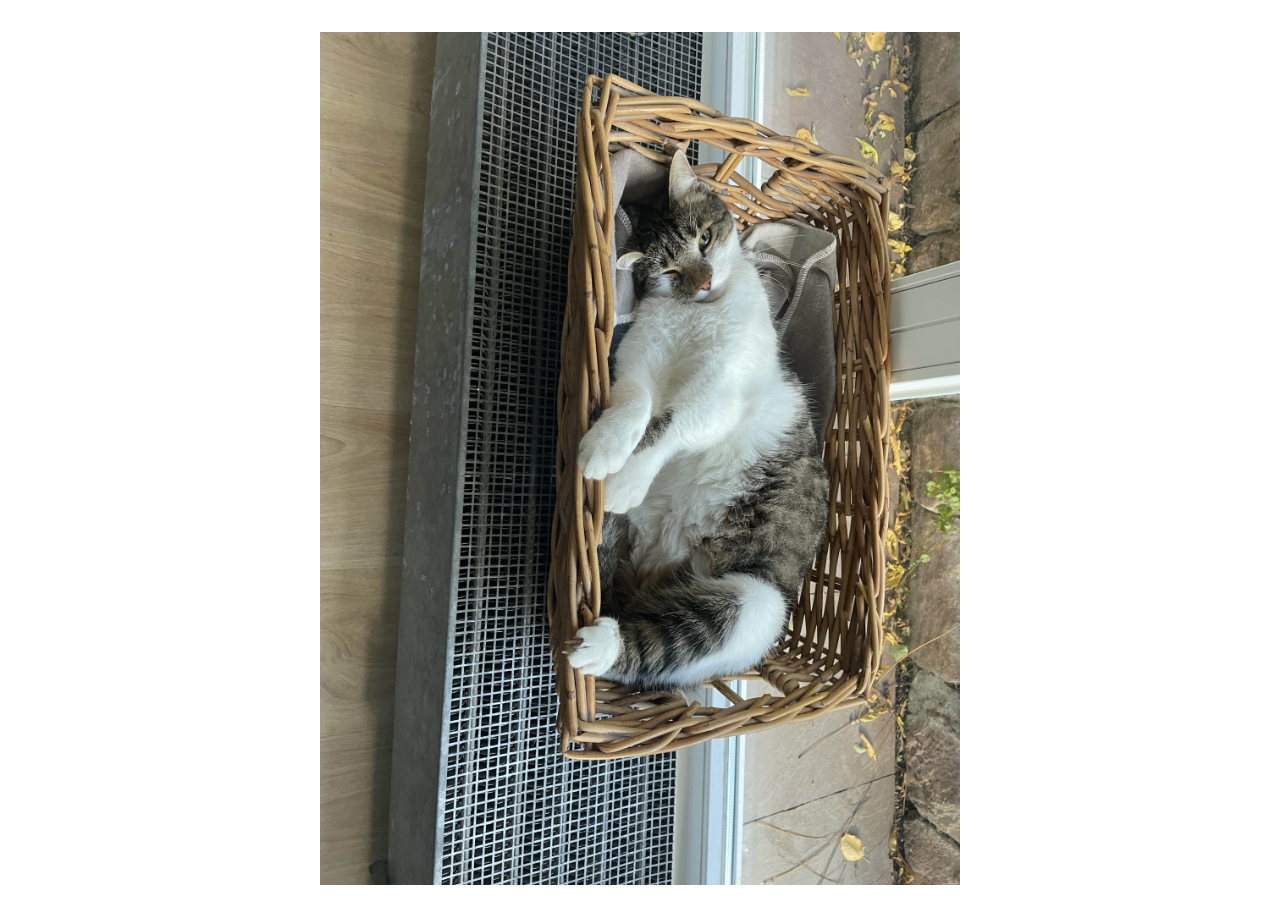
==== index.html @ 828f1348 "Add files via upload" ====
<!DOCTYPE html>
<html lang="de">
<head>
  <meta charset="utf-8">
  <meta name="viewport" content="width=device-width, initial-scale=1">
  <title>Kmezik</title>
  <link rel="stylesheet" href="style.css">
</head>
<body>
  <h1></h1>
  <p></p>
  <img src="image.jpg" alt="Klausi">
</body>
</html>
---- style.css ----
body { max-width: 40rem; margin: 2rem auto; font-family: sans-serif; padding: 0 1rem; }
img { max-width: 100%; height: auto; }
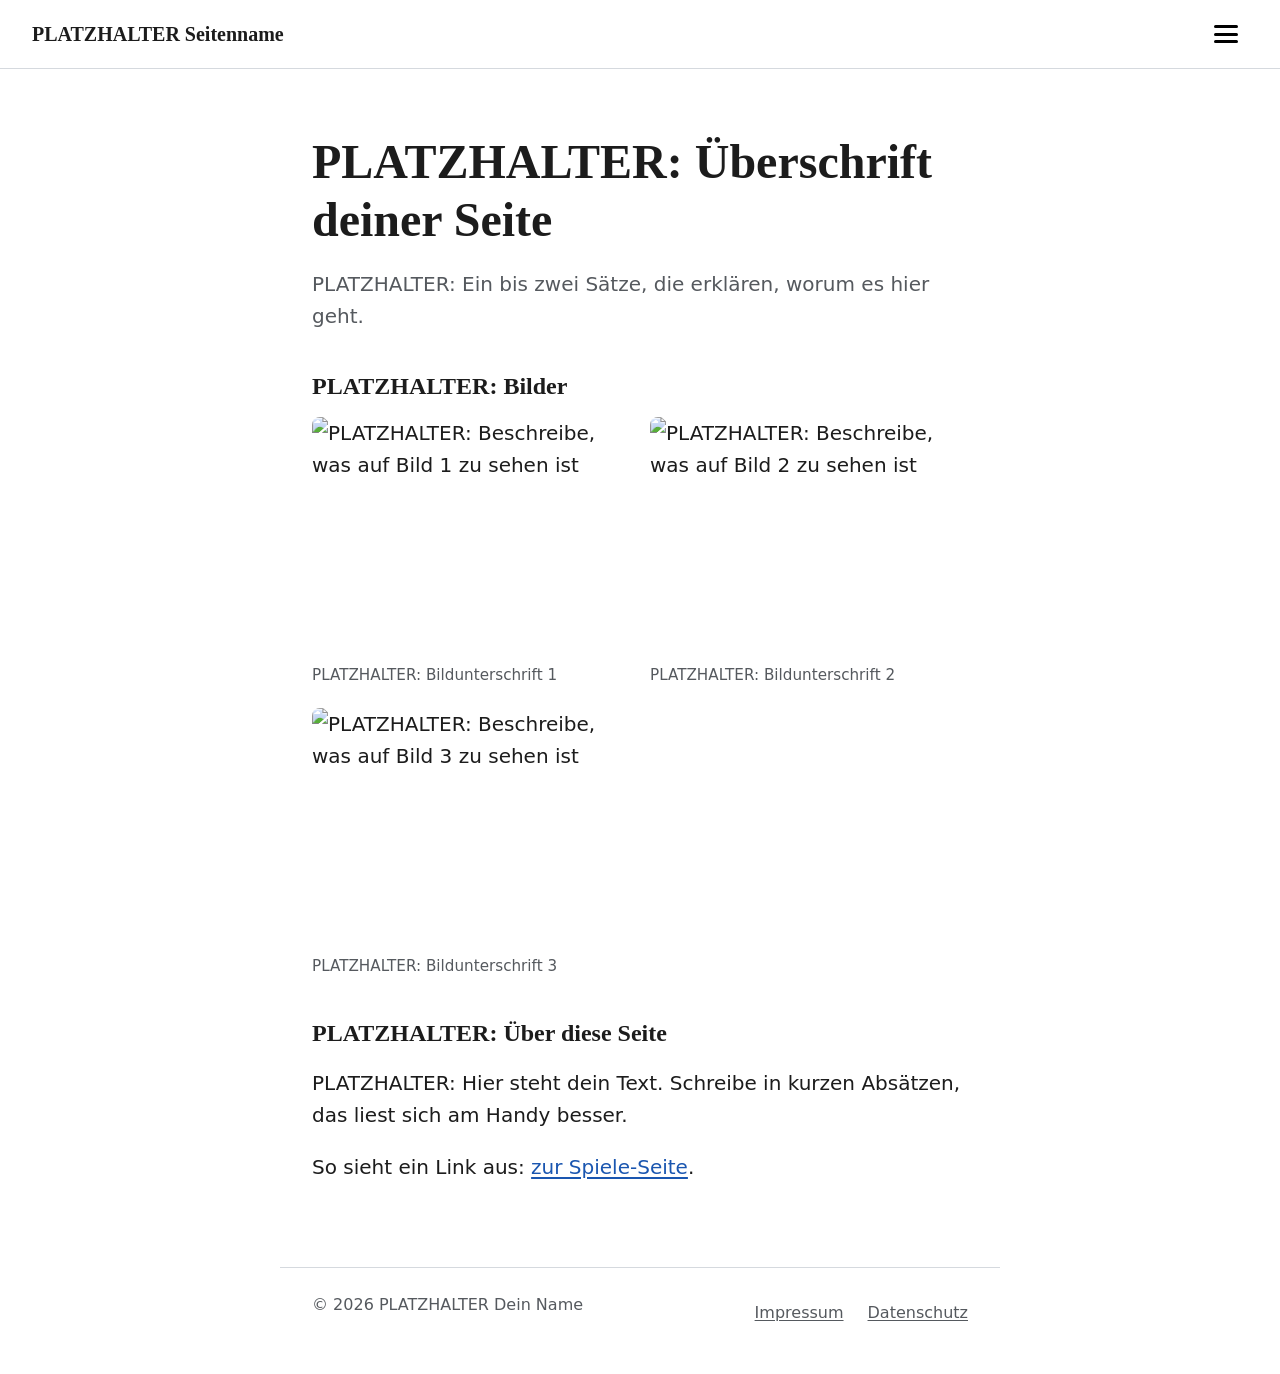
==== commit 34d1b368: "Add files via upload" ====
--- a/index.html
+++ b/index.html
@@ -3,12 +3,120 @@
 <head>
   <meta charset="utf-8">
   <meta name="viewport" content="width=device-width, initial-scale=1">
-  <title>Kmezik</title>
+
+  <!-- Titel und Beschreibung erscheinen in Suchergebnissen und im Browser-Tab -->
+  <title>PLATZHALTER Seitenname – kurzer Untertitel</title>
+  <meta name="description" content="PLATZHALTER: Ein bis zwei Sätze (etwa 150 Zeichen), worum es auf deiner Seite geht.">
+
+  <!-- PLATZHALTER: Ersetze deine-domain.de durch deine echte Adresse -->
+  <link rel="canonical" href="https://deine-domain.de/">
+
+  <!-- Vorschau, wenn jemand den Link teilt (Messenger, soziale Netzwerke) -->
+  <meta property="og:type" content="website">
+  <meta property="og:locale" content="de_DE">
+  <meta property="og:title" content="PLATZHALTER Seitenname – kurzer Untertitel">
+  <meta property="og:description" content="PLATZHALTER: Ein bis zwei Sätze (etwa 150 Zeichen), worum es auf deiner Seite geht.">
+  <!-- Optional: <meta property="og:image" content="https://deine-domain.de/bilder/vorschau.jpg"> -->
+
+  <!-- Farbe der Browser-Leiste am Handy -->
+  <meta name="theme-color" content="#ffffff" media="(prefers-color-scheme: light)">
+  <meta name="theme-color" content="#121417" media="(prefers-color-scheme: dark)">
+
+  <link rel="icon" href="favicon.svg" type="image/svg+xml">
   <link rel="stylesheet" href="style.css">
+  <script src="script.js" defer></script>
 </head>
 <body>
-  <h1></h1>
-  <p></p>
-  <img src="image.jpg" alt="Klausi">
+  <a class="skip" href="#inhalt">Zum Inhalt springen</a>
+
+  <header class="kopf">
+    <a class="logo" href="index.html">PLATZHALTER Seitenname</a>
+
+    <!-- Hamburger-Menü: Die drei Striche öffnen die Dropdown-Liste (Logik in script.js) -->
+    <nav class="menue" aria-label="Hauptmenü">
+      <button class="menue-knopf" id="menue-knopf" type="button"
+              aria-expanded="false" aria-controls="menue-liste" aria-label="Menü öffnen">
+        <span class="strich"></span>
+        <span class="strich"></span>
+        <span class="strich"></span>
+      </button>
+
+      <ul class="menue-liste" id="menue-liste" hidden>
+        <li>
+          <!-- PLATZHALTER: Die Sprachauswahl ist noch ohne Funktion (siehe script.js) -->
+          <button class="menue-eintrag" id="sprache-knopf" type="button">
+            <svg class="icon" viewBox="0 0 24 24" aria-hidden="true" focusable="false">
+              <circle cx="12" cy="12" r="9"/>
+              <path d="M3 12h18"/>
+              <path d="M12 3c2.6 2.5 4 5.6 4 9s-1.4 6.5-4 9c-2.6-2.5-4-5.6-4-9s1.4-6.5 4-9z"/>
+            </svg>
+            <span>Language</span>
+          </button>
+        </li>
+        <li>
+          <a class="menue-eintrag" href="spiele.html">
+            <svg class="icon" viewBox="0 0 24 24" aria-hidden="true" focusable="false">
+              <rect x="2" y="7" width="20" height="11" rx="5.5"/>
+              <path d="M7 10.5v4M5 12.5h4"/>
+              <circle class="punkt" cx="15.5" cy="11.5" r="1"/>
+              <circle class="punkt" cx="18" cy="13.8" r="1"/>
+            </svg>
+            <span>Spiele</span>
+          </a>
+        </li>
+        <li class="hinweis" id="sprach-hinweis" role="status" hidden>
+          Die Sprachauswahl ist noch nicht eingebaut.
+        </li>
+      </ul>
+    </nav>
+  </header>
+
+  <main id="inhalt">
+    <section>
+      <h1>PLATZHALTER: Überschrift deiner Seite</h1>
+      <p class="lead">PLATZHALTER: Ein bis zwei Sätze, die erklären, worum es hier geht.</p>
+    </section>
+
+    <section aria-labelledby="bilder-titel">
+      <h2 id="bilder-titel">PLATZHALTER: Bilder</h2>
+      <!-- width und height geben das Seitenverhältnis an, damit die Seite beim Laden nicht springt.
+           loading="lazy" lädt ein Bild erst, wenn man dorthin scrollt.
+           Das alt-Attribut beschreibt das Bild für Screenreader und falls es nicht lädt. -->
+      <div class="galerie">
+        <figure>
+          <img src="bilder/platzhalter-1.svg"
+               alt="PLATZHALTER: Beschreibe, was auf Bild 1 zu sehen ist"
+               width="800" height="600" loading="lazy">
+          <figcaption>PLATZHALTER: Bildunterschrift 1</figcaption>
+        </figure>
+        <figure>
+          <img src="bilder/platzhalter-2.svg"
+               alt="PLATZHALTER: Beschreibe, was auf Bild 2 zu sehen ist"
+               width="800" height="600" loading="lazy">
+          <figcaption>PLATZHALTER: Bildunterschrift 2</figcaption>
+        </figure>
+        <figure>
+          <img src="bilder/platzhalter-3.svg"
+               alt="PLATZHALTER: Beschreibe, was auf Bild 3 zu sehen ist"
+               width="800" height="600" loading="lazy">
+          <figcaption>PLATZHALTER: Bildunterschrift 3</figcaption>
+        </figure>
+      </div>
+    </section>
+
+    <section aria-labelledby="text-titel">
+      <h2 id="text-titel">PLATZHALTER: Über diese Seite</h2>
+      <p>PLATZHALTER: Hier steht dein Text. Schreibe in kurzen Absätzen, das liest sich am Handy besser.</p>
+      <p>So sieht ein Link aus: <a href="spiele.html">zur Spiele-Seite</a>.</p>
+    </section>
+  </main>
+
+  <footer class="fuss">
+    <p>&copy; 2026 PLATZHALTER Dein Name</p>
+    <nav aria-label="Rechtliches">
+      <a href="impressum.html">Impressum</a>
+      <a href="datenschutz.html">Datenschutz</a>
+    </nav>
+  </footer>
 </body>
 </html>
--- a/style.css
+++ b/style.css
@@ -1,2 +1,247 @@
-body { max-width: 40rem; margin: 2rem auto; font-family: sans-serif; padding: 0 1rem; }
-img { max-width: 100%; height: auto; }
+/* style.css
+   Aufbau: 1 Farben und Schriften, 2 Grundlagen, 3 Kopfzeile und Menü,
+           4 Inhalt, 5 Fußzeile, 6 Größere Bildschirme */
+
+
+/* 1. Farben und Schriften
+   Hier änderst du das Aussehen der ganzen Seite an einer Stelle. */
+:root {
+  --bg: #ffffff;
+  --flaeche: #f1f3f5;
+  --text: #1c1c1c;
+  --gedaempft: #55595e;
+  --linie: #d5d9de;
+  --akzent: #1a56b0;
+  --strich: #000000;            /* Farbe der drei Menü-Striche */
+
+  --schrift-text: system-ui, -apple-system, "Segoe UI", Roboto, sans-serif;
+  --schrift-titel: Georgia, "Times New Roman", serif;
+
+  color-scheme: light dark;
+}
+
+/* Dunkles Design, wenn das Gerät auf Dark Mode steht.
+   Die Menü-Striche werden dann weiß, sonst wären sie auf dunklem Grund unsichtbar. */
+@media (prefers-color-scheme: dark) {
+  :root {
+    --bg: #121417;
+    --flaeche: #1c2025;
+    --text: #ececec;
+    --gedaempft: #a3a9b0;
+    --linie: #343a41;
+    --akzent: #7fb0ff;
+    --strich: #ffffff;
+  }
+}
+
+
+/* 2. Grundlagen */
+*, *::before, *::after { box-sizing: border-box; }
+
+[hidden] { display: none !important; }
+
+body {
+  margin: 0;
+  font-family: var(--schrift-text);
+  font-size: 1.125rem;
+  line-height: 1.6;
+  color: var(--text);
+  background: var(--bg);
+}
+
+/* Bilder schrumpfen mit, wenn der Platz knapp wird */
+img { display: block; max-width: 100%; height: auto; }
+
+a { color: var(--akzent); text-underline-offset: 0.15em; }
+
+h1, h2, h3 { font-family: var(--schrift-titel); line-height: 1.2; }
+h1 { font-size: clamp(2rem, 6vw, 3rem); margin: 1.5rem 0 1rem; }
+h2 { font-size: 1.5rem; margin: 2.5rem 0 1rem; }
+
+/* Sichtbarer Rahmen, wenn man mit der Tastatur navigiert */
+:focus-visible { outline: 3px solid var(--akzent); outline-offset: 2px; }
+
+/* "Zum Inhalt springen": erscheint nur, wenn man mit Tab dorthin gelangt */
+.skip {
+  position: absolute;
+  left: 1rem;
+  top: -4rem;
+  z-index: 20;
+  padding: 0.5rem 1rem;
+  color: var(--text);
+  background: var(--bg);
+  border: 2px solid var(--akzent);
+  border-radius: 0.5rem;
+}
+.skip:focus { top: 1rem; }
+
+
+/* 3. Kopfzeile und Hamburger-Menü */
+.kopf {
+  position: sticky;
+  top: 0;
+  z-index: 10;
+  display: flex;
+  align-items: center;
+  justify-content: space-between;
+  gap: 1rem;
+  padding: 0.5rem 1rem;
+  background: var(--bg);
+  border-bottom: 1px solid var(--linie);
+}
+
+.logo {
+  font-family: var(--schrift-titel);
+  font-size: 1.25rem;
+  font-weight: 700;
+  color: var(--text);
+  text-decoration: none;
+}
+
+.menue { position: relative; }
+
+/* Der Knopf mit den drei Strichen (44 px groß, gut antippbar) */
+.menue-knopf {
+  display: flex;
+  flex-direction: column;
+  align-items: center;
+  justify-content: center;
+  gap: 0.3rem;
+  width: 2.75rem;
+  height: 2.75rem;
+  padding: 0;
+  background: none;
+  border: 0;
+  border-radius: 0.5rem;
+  cursor: pointer;
+}
+.menue-knopf:hover { background: var(--flaeche); }
+
+.strich {
+  display: block;
+  width: 1.5rem;
+  height: 3px;
+  background: var(--strich);
+  border-radius: 2px;
+}
+
+/* Die aufklappende Liste */
+.menue-liste {
+  position: absolute;
+  top: calc(100% + 0.5rem);
+  right: 0;
+  min-width: 13rem;
+  margin: 0;
+  padding: 0.375rem;
+  list-style: none;
+  background: var(--bg);
+  border: 1px solid var(--linie);
+  border-radius: 0.75rem;
+  box-shadow: 0 8px 24px rgba(0, 0, 0, 0.15);
+}
+
+.menue-eintrag {
+  display: flex;
+  align-items: center;
+  gap: 0.75rem;
+  width: 100%;
+  min-height: 2.75rem;
+  padding: 0.5rem 0.75rem;
+  font: inherit;
+  text-align: left;
+  text-decoration: none;
+  color: var(--text);
+  background: none;
+  border: 0;
+  border-radius: 0.5rem;
+  cursor: pointer;
+  transition: background 0.15s;
+}
+.menue-eintrag:hover { background: var(--flaeche); }
+.menue-eintrag[aria-current="page"] { font-weight: 600; }
+
+/* Icons: einfache Linien-Symbole, übernehmen die Textfarbe */
+.icon {
+  flex: none;
+  width: 1.25rem;
+  height: 1.25rem;
+  fill: none;
+  stroke: currentColor;
+  stroke-width: 1.8;
+  stroke-linecap: round;
+  stroke-linejoin: round;
+}
+.icon .punkt { fill: currentColor; stroke: none; }
+
+.hinweis {
+  margin: 0.25rem 0.75rem 0.5rem;
+  font-size: 0.9rem;
+  color: var(--gedaempft);
+}
+
+
+/* 4. Inhalt */
+main {
+  max-width: 45rem;          /* Obergrenze: auf kleinen Bildschirmen wird es schmaler */
+  margin: 0 auto;
+  padding: 1.5rem 1rem 3rem;
+}
+
+.lead { font-size: 1.25rem; color: var(--gedaempft); }
+
+/* Bilder-Raster: so viele Spalten wie Platz ist, jede mindestens 13rem breit.
+   Am Handy stehen die Bilder untereinander, am PC nebeneinander. */
+.galerie {
+  display: grid;
+  grid-template-columns: repeat(auto-fit, minmax(min(100%, 13rem), 1fr));
+  gap: 1.25rem;
+}
+.galerie figure { margin: 0; }
+.galerie img { border-radius: 0.5rem; }
+.galerie figcaption { margin-top: 0.5rem; font-size: 0.95rem; color: var(--gedaempft); }
+
+/* Liste auf der Spiele-Seite */
+.spiele { margin: 2rem 0 0; padding: 0; list-style: none; }
+.spiele li { padding: 0.5rem 0 1.5rem; border-top: 1px solid var(--linie); }
+.spiele h2 { margin: 1rem 0 0.5rem; }
+.spiele p { margin: 0 0 0.75rem; }
+
+/* Hinweiskasten für Platzhalter-Seiten (Impressum, Datenschutz) */
+.achtung {
+  padding: 1rem;
+  background: var(--flaeche);
+  border-left: 4px solid var(--akzent);
+  border-radius: 0.25rem;
+}
+
+
+/* 5. Fußzeile */
+.fuss {
+  display: flex;
+  flex-wrap: wrap;
+  justify-content: space-between;
+  gap: 0.5rem 1.5rem;
+  max-width: 45rem;
+  margin: 0 auto;
+  padding: 1.5rem 1rem 2.5rem;
+  font-size: 1rem;
+  color: var(--gedaempft);
+  border-top: 1px solid var(--linie);
+}
+.fuss p { margin: 0; }
+.fuss nav { display: flex; gap: 1.5rem; }
+.fuss a { display: inline-block; padding: 0.5rem 0; color: inherit; }
+
+
+/* 6. Größere Bildschirme (Media Query: ab 50rem, etwa 800 px Fensterbreite) */
+@media (min-width: 50rem) {
+  body { font-size: 1.25rem; }
+  .kopf { padding: 0.75rem 2rem; }
+  main { padding: 2.5rem 2rem 4rem; }
+  .fuss { padding: 1.5rem 2rem 2.5rem; }
+}
+
+/* Wer Animationen abgeschaltet hat, bekommt keine */
+@media (prefers-reduced-motion: reduce) {
+  * { transition: none !important; }
+}
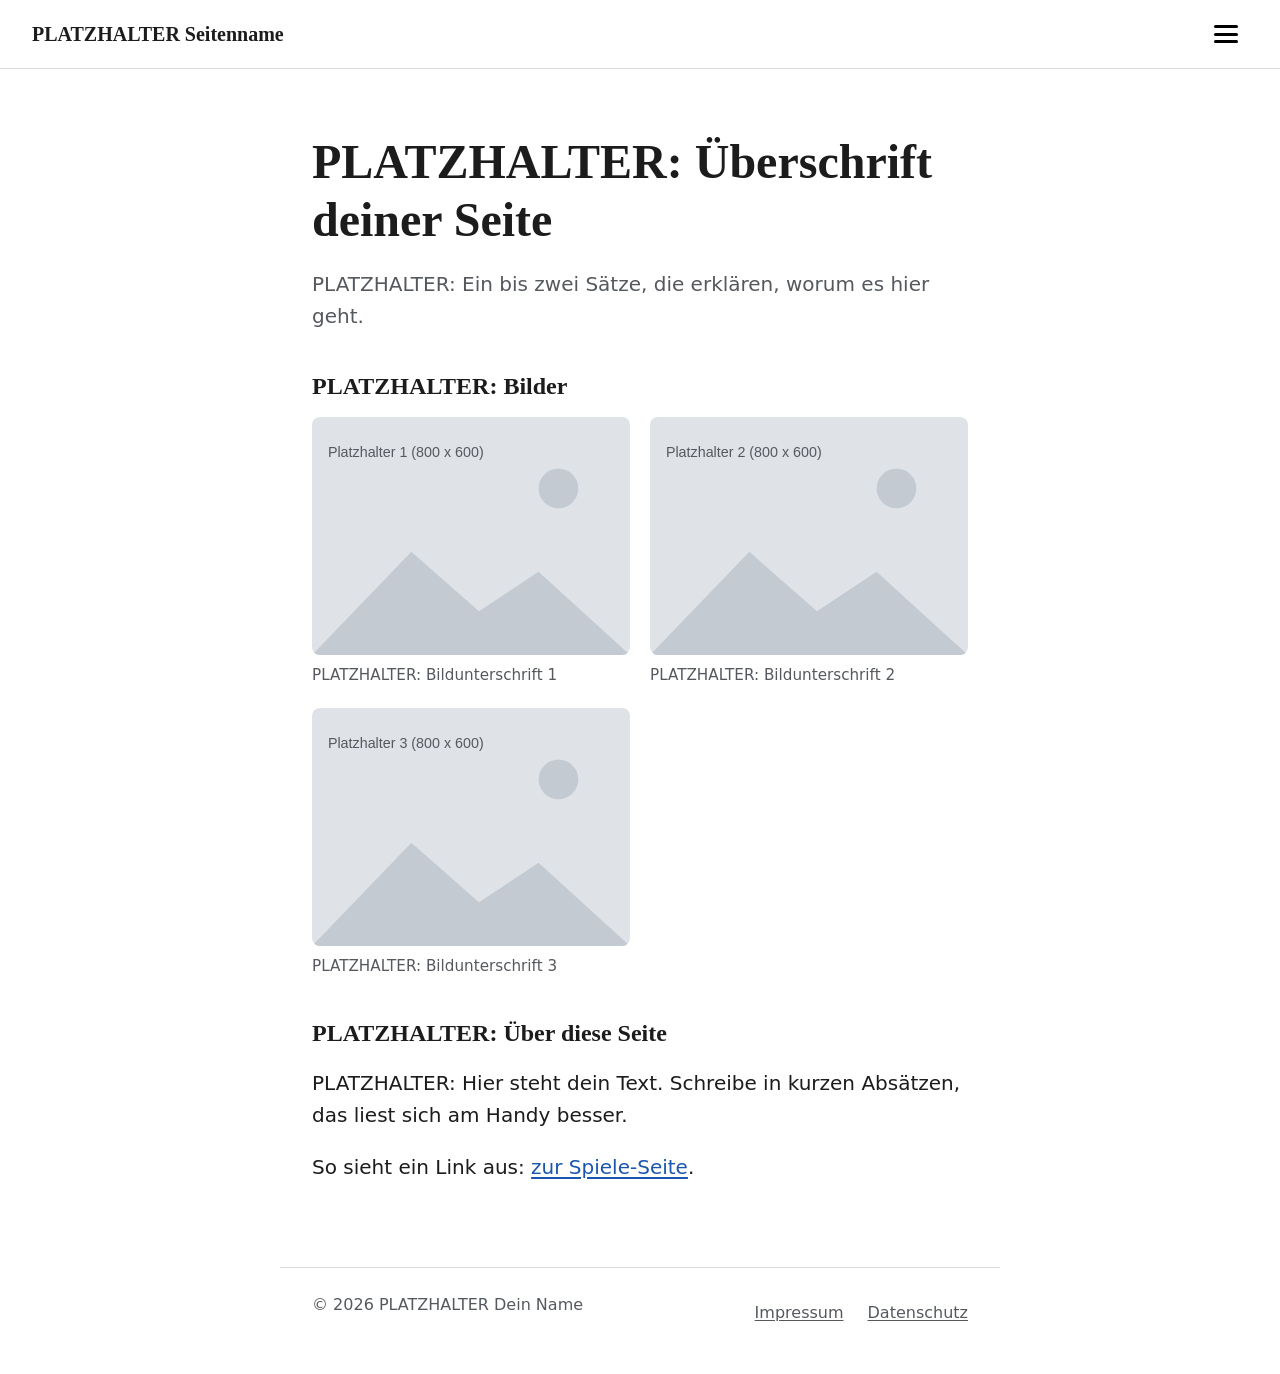
==== commit f3832093: "Add files via upload" ====
--- a/index.html
+++ b/index.html
@@ -9,7 +9,7 @@
   <meta name="description" content="PLATZHALTER: Ein bis zwei Sätze (etwa 150 Zeichen), worum es auf deiner Seite geht.">
 
   <!-- PLATZHALTER: Ersetze deine-domain.de durch deine echte Adresse -->
-  <link rel="canonical" href="https://deine-domain.de/">
+  <link rel="canonical" href="https://kmezik.com/">
 
   <!-- Vorschau, wenn jemand den Link teilt (Messenger, soziale Netzwerke) -->
   <meta property="og:type" content="website">
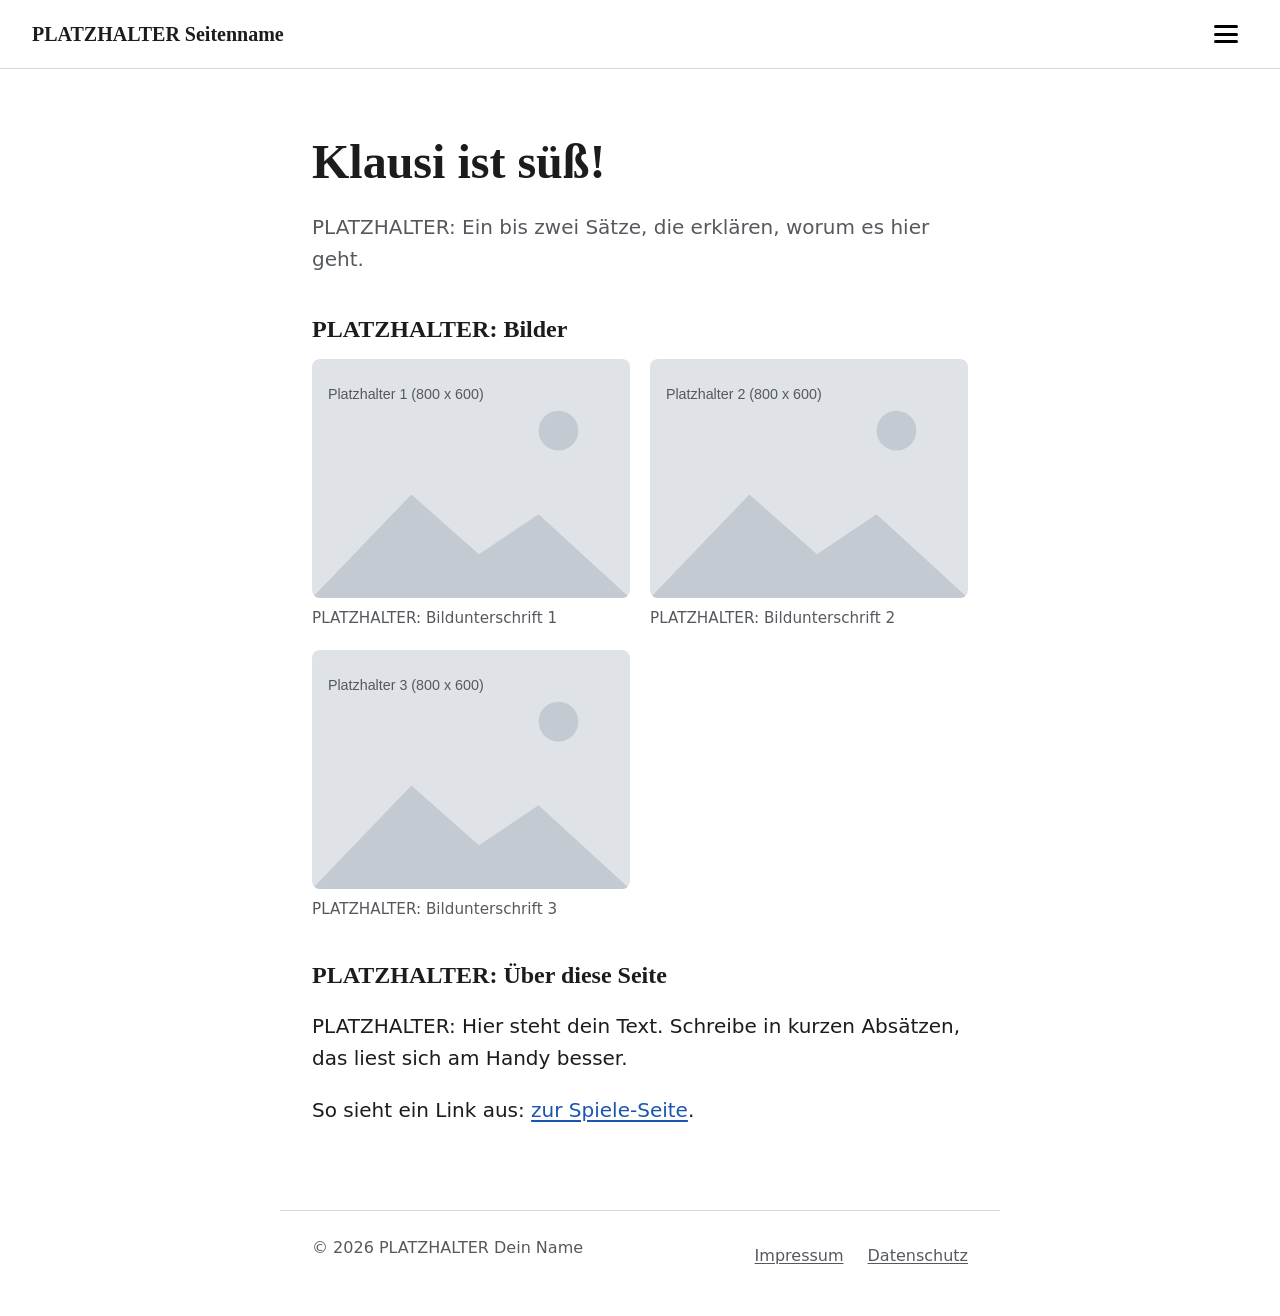
==== commit 0ba9b148: "Add files via upload" ====
--- a/index.html
+++ b/index.html
@@ -5,7 +5,7 @@
   <meta name="viewport" content="width=device-width, initial-scale=1">
 
   <!-- Titel und Beschreibung erscheinen in Suchergebnissen und im Browser-Tab -->
-  <title>PLATZHALTER Seitenname – kurzer Untertitel</title>
+  <title>Kmezik</title>
   <meta name="description" content="PLATZHALTER: Ein bis zwei Sätze (etwa 150 Zeichen), worum es auf deiner Seite geht.">
 
   <!-- PLATZHALTER: Ersetze deine-domain.de durch deine echte Adresse -->
@@ -14,7 +14,7 @@
   <!-- Vorschau, wenn jemand den Link teilt (Messenger, soziale Netzwerke) -->
   <meta property="og:type" content="website">
   <meta property="og:locale" content="de_DE">
-  <meta property="og:title" content="PLATZHALTER Seitenname – kurzer Untertitel">
+  <meta property="og:title" content="Kmezik">
   <meta property="og:description" content="PLATZHALTER: Ein bis zwei Sätze (etwa 150 Zeichen), worum es auf deiner Seite geht.">
   <!-- Optional: <meta property="og:image" content="https://deine-domain.de/bilder/vorschau.jpg"> -->
 
@@ -22,7 +22,9 @@
   <meta name="theme-color" content="#ffffff" media="(prefers-color-scheme: light)">
   <meta name="theme-color" content="#121417" media="(prefers-color-scheme: dark)">
 
-  <link rel="icon" href="favicon.svg" type="image/svg+xml">
+  <link rel="icon" href="favicon.ico" sizes="32x32">
+<link rel="icon" href="favicon.svg" type="image/svg+xml">
+<link rel="apple-touch-icon" href="apple-touch-icon.png">
   <link rel="stylesheet" href="style.css">
   <script src="script.js" defer></script>
 </head>
@@ -73,7 +75,7 @@
 
   <main id="inhalt">
     <section>
-      <h1>PLATZHALTER: Überschrift deiner Seite</h1>
+      <h1>Klausi ist süß!</h1>
       <p class="lead">PLATZHALTER: Ein bis zwei Sätze, die erklären, worum es hier geht.</p>
     </section>
 
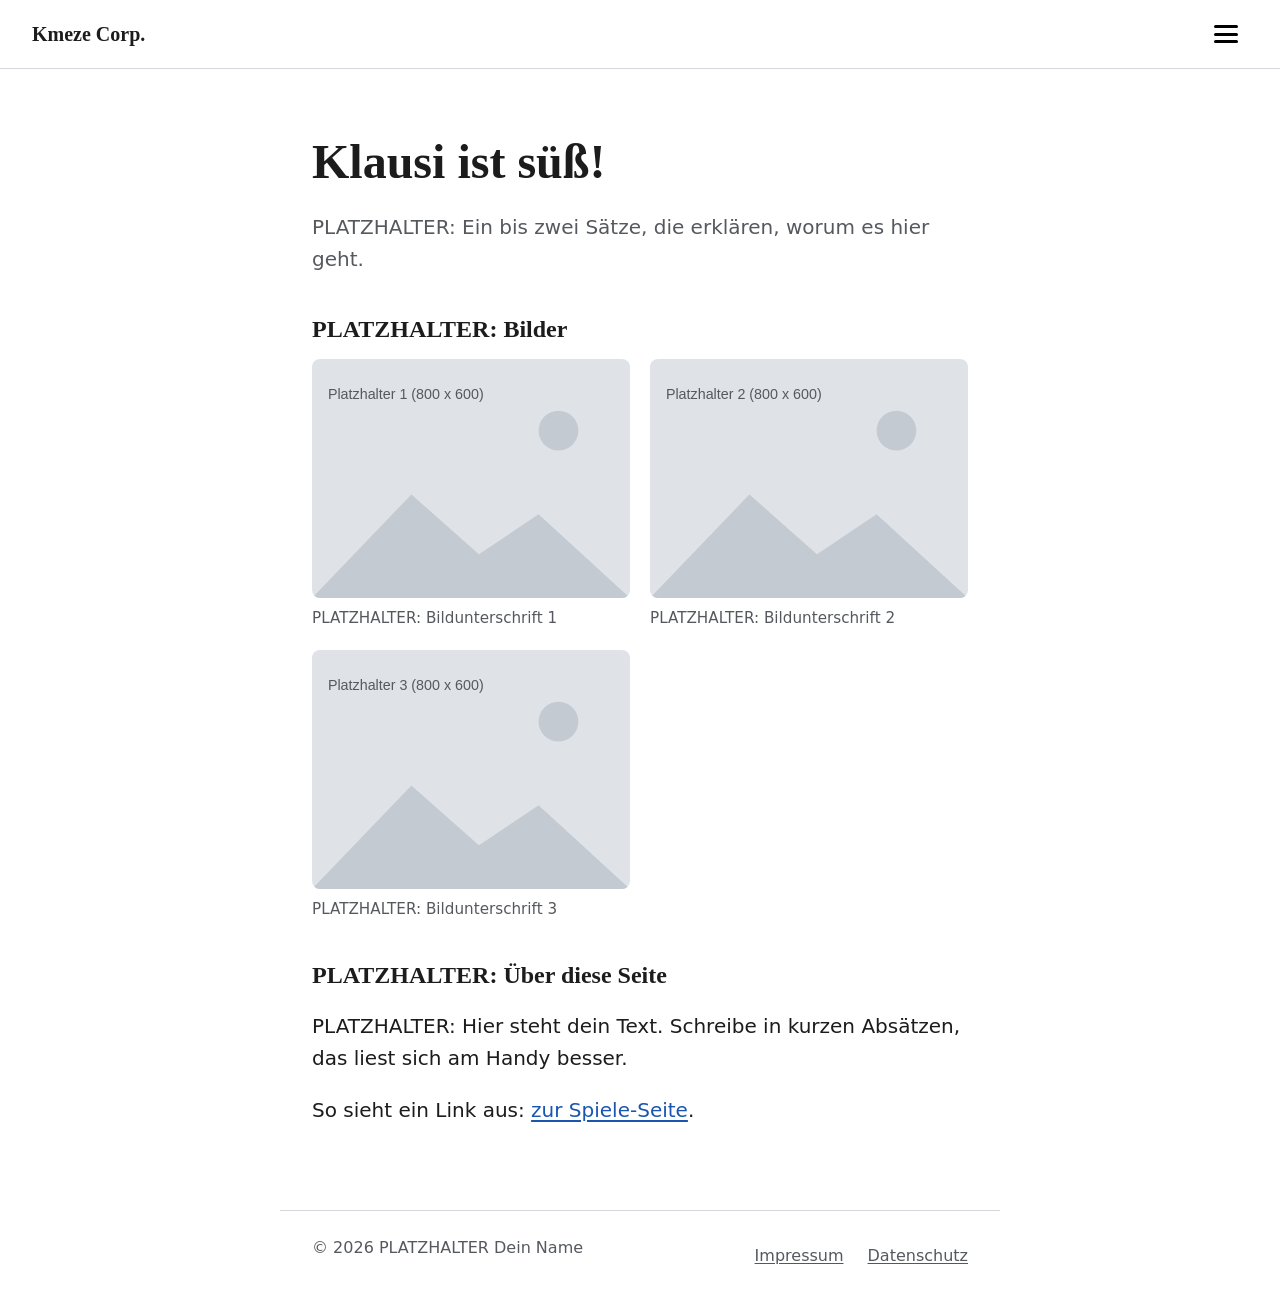
==== commit a2b590de: "Add files via upload" ====
--- a/index.html
+++ b/index.html
@@ -32,7 +32,7 @@
   <a class="skip" href="#inhalt">Zum Inhalt springen</a>
 
   <header class="kopf">
-    <a class="logo" href="index.html">PLATZHALTER Seitenname</a>
+    <a class="logo" href="index.html">Kmeze Corp.</a>
 
     <!-- Hamburger-Menü: Die drei Striche öffnen die Dropdown-Liste (Logik in script.js) -->
     <nav class="menue" aria-label="Hauptmenü">
